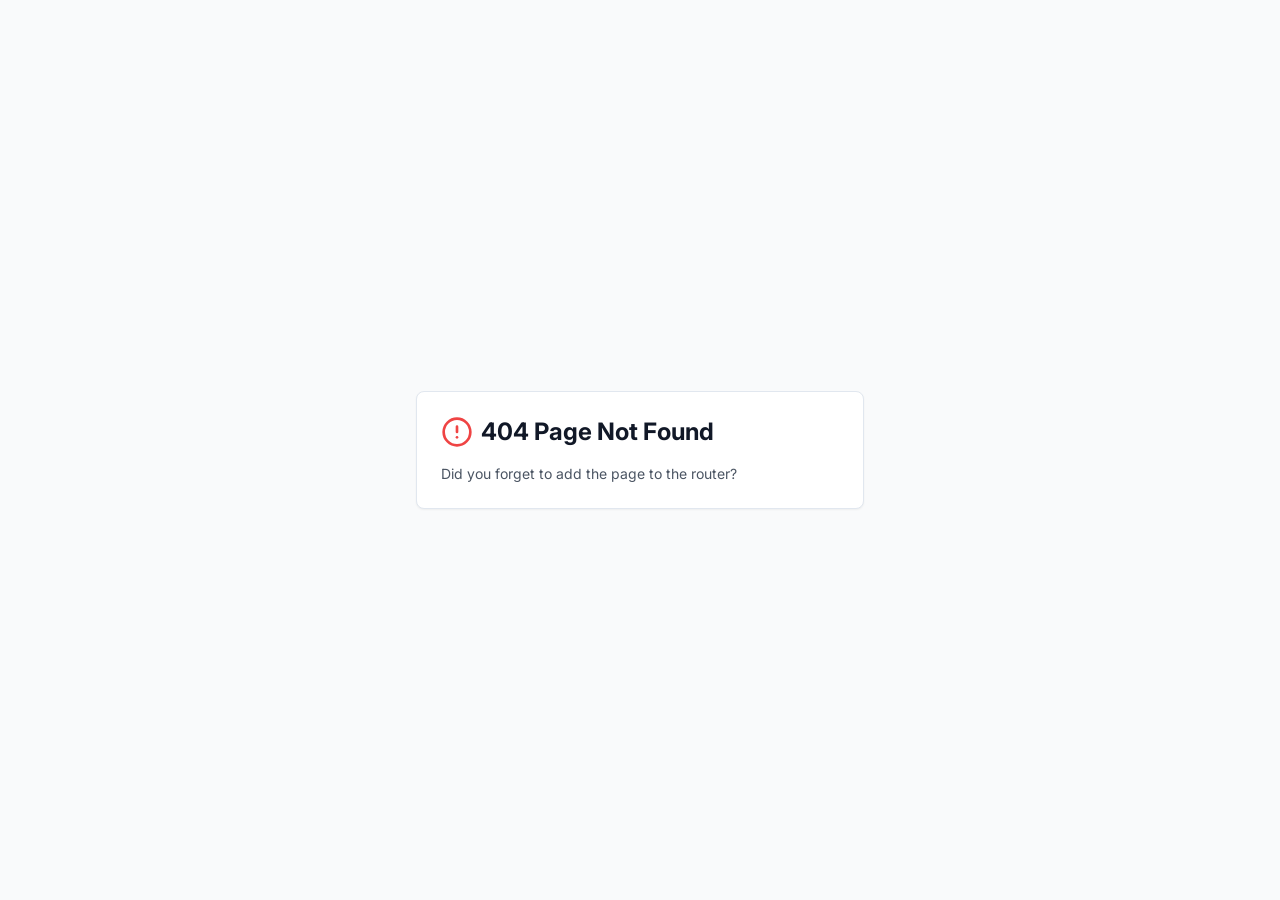
==== index.html @ 53f43d07 "Updates" ====
<!DOCTYPE html>
<html lang="en">
  <head>
    <meta charset="UTF-8" />
    <meta name="viewport" content="width=device-width, initial-scale=1.0, maximum-scale=1" />
    <link rel="preconnect" href="https://fonts.googleapis.com">
    <link rel="preconnect" href="https://fonts.gstatic.com" crossorigin>
    <link href="https://api.fontshare.com/v2/css?f[]=garet@400,500,600,700,800&display=swap" rel="stylesheet">
    <link href="https://fonts.googleapis.com/css2?family=Inter:ital,opsz,wght@0,14..32,100..900;1,14..32,100..900&display=swap" rel="stylesheet">
    <script type="module" crossorigin src="/assets/index-DEhZwMu7.js"></script>
    <link rel="stylesheet" crossorigin href="/assets/index-Xi6X-4Ty.css">
  </head>
  <body>
    <div id="root"></div>
    <!-- This is a replit script which adds a banner on the top of the page when opened in development mode outside the replit environment -->
    <script type="text/javascript" src="https://replit.com/public/js/replit-dev-banner.js"></script>
  </body>
</html>
---- assets/index-Xi6X-4Ty.css ----
@import"https://fonts.googleapis.com/css2?family=Inter:wght@400;500;600;700;800&display=swap";*,:before,:after{--tw-border-spacing-x: 0;--tw-border-spacing-y: 0;--tw-translate-x: 0;--tw-translate-y: 0;--tw-rotate: 0;--tw-skew-x: 0;--tw-skew-y: 0;--tw-scale-x: 1;--tw-scale-y: 1;--tw-pan-x: ;--tw-pan-y: ;--tw-pinch-zoom: ;--tw-scroll-snap-strictness: proximity;--tw-gradient-from-position: ;--tw-gradient-via-position: ;--tw-gradient-to-position: ;--tw-ordinal: ;--tw-slashed-zero: ;--tw-numeric-figure: ;--tw-numeric-spacing: ;--tw-numeric-fraction: ;--tw-ring-inset: ;--tw-ring-offset-width: 0px;--tw-ring-offset-color: #fff;--tw-ring-color: rgb(59 130 246 / .5);--tw-ring-offset-shadow: 0 0 #0000;--tw-ring-shadow: 0 0 #0000;--tw-shadow: 0 0 #0000;--tw-shadow-colored: 0 0 #0000;--tw-blur: ;--tw-brightness: ;--tw-contrast: ;--tw-grayscale: ;--tw-hue-rotate: ;--tw-invert: ;--tw-saturate: ;--tw-sepia: ;--tw-drop-shadow: ;--tw-backdrop-blur: ;--tw-backdrop-brightness: ;--tw-backdrop-contrast: ;--tw-backdrop-grayscale: ;--tw-backdrop-hue-rotate: ;--tw-backdrop-invert: ;--tw-backdrop-opacity: ;--tw-backdrop-saturate: ;--tw-backdrop-sepia: ;--tw-contain-size: ;--tw-contain-layout: ;--tw-contain-paint: ;--tw-contain-style: }::backdrop{--tw-border-spacing-x: 0;--tw-border-spacing-y: 0;--tw-translate-x: 0;--tw-translate-y: 0;--tw-rotate: 0;--tw-skew-x: 0;--tw-skew-y: 0;--tw-scale-x: 1;--tw-scale-y: 1;--tw-pan-x: ;--tw-pan-y: ;--tw-pinch-zoom: ;--tw-scroll-snap-strictness: proximity;--tw-gradient-from-position: ;--tw-gradient-via-position: ;--tw-gradient-to-position: ;--tw-ordinal: ;--tw-slashed-zero: ;--tw-numeric-figure: ;--tw-numeric-spacing: ;--tw-numeric-fraction: ;--tw-ring-inset: ;--tw-ring-offset-width: 0px;--tw-ring-offset-color: #fff;--tw-ring-color: rgb(59 130 246 / .5);--tw-ring-offset-shadow: 0 0 #0000;--tw-ring-shadow: 0 0 #0000;--tw-shadow: 0 0 #0000;--tw-shadow-colored: 0 0 #0000;--tw-blur: ;--tw-brightness: ;--tw-contrast: ;--tw-grayscale: ;--tw-hue-rotate: ;--tw-invert: ;--tw-saturate: ;--tw-sepia: ;--tw-drop-shadow: ;--tw-backdrop-blur: ;--tw-backdrop-brightness: ;--tw-backdrop-contrast: ;--tw-backdrop-grayscale: ;--tw-backdrop-hue-rotate: ;--tw-backdrop-invert: ;--tw-backdrop-opacity: ;--tw-backdrop-saturate: ;--tw-backdrop-sepia: ;--tw-contain-size: ;--tw-contain-layout: ;--tw-contain-paint: ;--tw-contain-style: }*,:before,:after{box-sizing:border-box;border-width:0;border-style:solid;border-color:#e5e7eb}:before,:after{--tw-content: ""}html,:host{line-height:1.5;-webkit-text-size-adjust:100%;-moz-tab-size:4;-o-tab-size:4;tab-size:4;font-family:var(--font-sans);font-feature-settings:normal;font-variation-settings:normal;-webkit-tap-highlight-color:transparent}body{margin:0;line-height:inherit}hr{height:0;color:inherit;border-top-width:1px}abbr:where([title]){-webkit-text-decoration:underline dotted;text-decoration:underline dotted}h1,h2,h3,h4,h5,h6{font-size:inherit;font-weight:inherit}a{color:inherit;text-decoration:inherit}b,strong{font-weight:bolder}code,kbd,samp,pre{font-family:var(--font-mono);font-feature-settings:normal;font-variation-settings:normal;font-size:1em}small{font-size:80%}sub,sup{font-size:75%;line-height:0;position:relative;vertical-align:baseline}sub{bottom:-.25em}sup{top:-.5em}table{text-indent:0;border-color:inherit;border-collapse:collapse}button,input,optgroup,select,textarea{font-family:inherit;font-feature-settings:inherit;font-variation-settings:inherit;font-size:100%;font-weight:inherit;line-height:inherit;letter-spacing:inherit;color:inherit;margin:0;padding:0}button,select{text-transform:none}button,input:where([type=button]),input:where([type=reset]),input:where([type=submit]){-webkit-appearance:button;background-color:transparent;background-image:none}:-moz-focusring{outline:auto}:-moz-ui-invalid{box-shadow:none}progress{vertical-align:baseline}::-webkit-inner-spin-button,::-webkit-outer-spin-button{height:auto}[type=search]{-webkit-appearance:textfield;outline-offset:-2px}::-webkit-search-decoration{-webkit-appearance:none}::-webkit-file-upload-button{-webkit-appearance:button;font:inherit}summary{display:list-item}blockquote,dl,dd,h1,h2,h3,h4,h5,h6,hr,figure,p,pre{margin:0}fieldset{margin:0;padding:0}legend{padding:0}ol,ul,menu{list-style:none;margin:0;padding:0}dialog{padding:0}textarea{resize:vertical}input::-moz-placeholder,textarea::-moz-placeholder{opacity:1;color:#9ca3af}input::placeholder,textarea::placeholder{opacity:1;color:#9ca3af}button,[role=button]{cursor:pointer}:disabled{cursor:default}img,svg,video,canvas,audio,iframe,embed,object{display:block;vertical-align:middle}img,video{max-width:100%;height:auto}[hidden]:where(:not([hidden=until-found])){display:none}*{border-color:var(--border)}body{background-color:var(--background);font-family:var(--font-sans);color:var(--foreground);-webkit-font-smoothing:antialiased;-moz-osx-font-smoothing:grayscale;font-family:Garet,Inter,sans-serif}.sr-only{position:absolute;width:1px;height:1px;padding:0;margin:-1px;overflow:hidden;clip:rect(0,0,0,0);white-space:nowrap;border-width:0}.pointer-events-none{pointer-events:none}.pointer-events-auto{pointer-events:auto}.visible{visibility:visible}.invisible{visibility:hidden}.fixed{position:fixed}.absolute{position:absolute}.relative{position:relative}.inset-0{top:0;right:0;bottom:0;left:0}.inset-x-0{left:0;right:0}.inset-y-0{top:0;bottom:0}.-bottom-12{bottom:-3rem}.-left-12{left:-3rem}.-right-12{right:-3rem}.-top-12{top:-3rem}.bottom-0{bottom:0}.bottom-8{bottom:2rem}.left-0{left:0}.left-1{left:.25rem}.left-1\/2{left:50%}.left-2{left:.5rem}.left-\[50\%\]{left:50%}.right-0{right:0}.right-1{right:.25rem}.right-2{right:.5rem}.right-3{right:.75rem}.right-4{right:1rem}.top-0{top:0}.top-1\.5{top:.375rem}.top-1\/2{top:50%}.top-2{top:.5rem}.top-3\.5{top:.875rem}.top-4{top:1rem}.top-\[1px\]{top:1px}.top-\[50\%\]{top:50%}.top-\[60\%\]{top:60%}.top-full{top:100%}.z-0{z-index:0}.z-10{z-index:10}.z-20{z-index:20}.z-50{z-index:50}.z-\[100\]{z-index:100}.z-\[1\]{z-index:1}.-mx-1{margin-left:-.25rem;margin-right:-.25rem}.mx-2{margin-left:.5rem;margin-right:.5rem}.mx-3\.5{margin-left:.875rem;margin-right:.875rem}.mx-4{margin-left:1rem;margin-right:1rem}.mx-auto{margin-left:auto;margin-right:auto}.my-0\.5{margin-top:.125rem;margin-bottom:.125rem}.my-1{margin-top:.25rem;margin-bottom:.25rem}.-ml-4{margin-left:-1rem}.-mt-4{margin-top:-1rem}.mb-1{margin-bottom:.25rem}.mb-2{margin-bottom:.5rem}.mb-3{margin-bottom:.75rem}.mb-4{margin-bottom:1rem}.mb-6{margin-bottom:1.5rem}.mb-8{margin-bottom:2rem}.ml-1{margin-left:.25rem}.ml-auto{margin-left:auto}.mr-1{margin-right:.25rem}.mr-2{margin-right:.5rem}.mr-4{margin-right:1rem}.mt-1{margin-top:.25rem}.mt-1\.5{margin-top:.375rem}.mt-12{margin-top:3rem}.mt-2{margin-top:.5rem}.mt-24{margin-top:6rem}.mt-4{margin-top:1rem}.mt-auto{margin-top:auto}.block{display:block}.flex{display:flex}.inline-flex{display:inline-flex}.table{display:table}.grid{display:grid}.hidden{display:none}.aspect-square{aspect-ratio:1 / 1}.aspect-video{aspect-ratio:16 / 9}.size-4{width:1rem;height:1rem}.h-1\.5{height:.375rem}.h-10{height:2.5rem}.h-11{height:2.75rem}.h-12{height:3rem}.h-16{height:4rem}.h-2{height:.5rem}.h-2\.5{height:.625rem}.h-3{height:.75rem}.h-3\.5{height:.875rem}.h-4{height:1rem}.h-5{height:1.25rem}.h-6{height:1.5rem}.h-7{height:1.75rem}.h-8{height:2rem}.h-9{height:2.25rem}.h-\[1px\]{height:1px}.h-\[var\(--radix-navigation-menu-viewport-height\)\]{height:var(--radix-navigation-menu-viewport-height)}.h-\[var\(--radix-select-trigger-height\)\]{height:var(--radix-select-trigger-height)}.h-auto{height:auto}.h-full{height:100%}.h-px{height:1px}.h-svh{height:100svh}.max-h-\[--radix-context-menu-content-available-height\]{max-height:var(--radix-context-menu-content-available-height)}.max-h-\[--radix-select-content-available-height\]{max-height:var(--radix-select-content-available-height)}.max-h-\[300px\]{max-height:300px}.max-h-\[var\(--radix-dropdown-menu-content-available-height\)\]{max-height:var(--radix-dropdown-menu-content-available-height)}.max-h-screen{max-height:100vh}.min-h-0{min-height:0px}.min-h-\[80px\]{min-height:80px}.min-h-screen{min-height:100vh}.min-h-svh{min-height:100svh}.w-0{width:0px}.w-1{width:.25rem}.w-10{width:2.5rem}.w-11{width:2.75rem}.w-12{width:3rem}.w-16{width:4rem}.w-2{width:.5rem}.w-2\.5{width:.625rem}.w-3{width:.75rem}.w-3\.5{width:.875rem}.w-3\/4{width:75%}.w-4{width:1rem}.w-5{width:1.25rem}.w-64{width:16rem}.w-7{width:1.75rem}.w-72{width:18rem}.w-8{width:2rem}.w-9{width:2.25rem}.w-\[--sidebar-width\]{width:var(--sidebar-width)}.w-\[100px\]{width:100px}.w-\[1px\]{width:1px}.w-auto{width:auto}.w-full{width:100%}.w-max{width:-moz-max-content;width:max-content}.w-px{width:1px}.min-w-0{min-width:0px}.min-w-10{min-width:2.5rem}.min-w-11{min-width:2.75rem}.min-w-5{min-width:1.25rem}.min-w-9{min-width:2.25rem}.min-w-\[12rem\]{min-width:12rem}.min-w-\[8rem\]{min-width:8rem}.min-w-\[var\(--radix-select-trigger-width\)\]{min-width:var(--radix-select-trigger-width)}.max-w-2xl{max-width:42rem}.max-w-4xl{max-width:56rem}.max-w-7xl{max-width:80rem}.max-w-\[--skeleton-width\]{max-width:var(--skeleton-width)}.max-w-lg{max-width:32rem}.max-w-max{max-width:-moz-max-content;max-width:max-content}.max-w-md{max-width:28rem}.flex-1{flex:1 1 0%}.shrink-0{flex-shrink:0}.grow{flex-grow:1}.grow-0{flex-grow:0}.basis-full{flex-basis:100%}.caption-bottom{caption-side:bottom}.border-collapse{border-collapse:collapse}.origin-\[--radix-context-menu-content-transform-origin\]{transform-origin:var(--radix-context-menu-content-transform-origin)}.origin-\[--radix-dropdown-menu-content-transform-origin\]{transform-origin:var(--radix-dropdown-menu-content-transform-origin)}.origin-\[--radix-hover-card-content-transform-origin\]{transform-origin:var(--radix-hover-card-content-transform-origin)}.origin-\[--radix-menubar-content-transform-origin\]{transform-origin:var(--radix-menubar-content-transform-origin)}.origin-\[--radix-popover-content-transform-origin\]{transform-origin:var(--radix-popover-content-transform-origin)}.origin-\[--radix-select-content-transform-origin\]{transform-origin:var(--radix-select-content-transform-origin)}.origin-\[--radix-tooltip-content-transform-origin\]{transform-origin:var(--radix-tooltip-content-transform-origin)}.-translate-x-1\/2{--tw-translate-x: -50%;transform:translate(var(--tw-translate-x),var(--tw-translate-y)) rotate(var(--tw-rotate)) skew(var(--tw-skew-x)) skewY(var(--tw-skew-y)) scaleX(var(--tw-scale-x)) scaleY(var(--tw-scale-y))}.-translate-x-px{--tw-translate-x: -1px;transform:translate(var(--tw-translate-x),var(--tw-translate-y)) rotate(var(--tw-rotate)) skew(var(--tw-skew-x)) skewY(var(--tw-skew-y)) scaleX(var(--tw-scale-x)) scaleY(var(--tw-scale-y))}.-translate-y-1\/2{--tw-translate-y: -50%;transform:translate(var(--tw-translate-x),var(--tw-translate-y)) rotate(var(--tw-rotate)) skew(var(--tw-skew-x)) skewY(var(--tw-skew-y)) scaleX(var(--tw-scale-x)) scaleY(var(--tw-scale-y))}.translate-x-\[-50\%\]{--tw-translate-x: -50%;transform:translate(var(--tw-translate-x),var(--tw-translate-y)) rotate(var(--tw-rotate)) skew(var(--tw-skew-x)) skewY(var(--tw-skew-y)) scaleX(var(--tw-scale-x)) scaleY(var(--tw-scale-y))}.translate-x-px{--tw-translate-x: 1px;transform:translate(var(--tw-translate-x),var(--tw-translate-y)) rotate(var(--tw-rotate)) skew(var(--tw-skew-x)) skewY(var(--tw-skew-y)) scaleX(var(--tw-scale-x)) scaleY(var(--tw-scale-y))}.translate-y-\[-50\%\]{--tw-translate-y: -50%;transform:translate(var(--tw-translate-x),var(--tw-translate-y)) rotate(var(--tw-rotate)) skew(var(--tw-skew-x)) skewY(var(--tw-skew-y)) scaleX(var(--tw-scale-x)) scaleY(var(--tw-scale-y))}.rotate-45{--tw-rotate: 45deg;transform:translate(var(--tw-translate-x),var(--tw-translate-y)) rotate(var(--tw-rotate)) skew(var(--tw-skew-x)) skewY(var(--tw-skew-y)) scaleX(var(--tw-scale-x)) scaleY(var(--tw-scale-y))}.rotate-90{--tw-rotate: 90deg;transform:translate(var(--tw-translate-x),var(--tw-translate-y)) rotate(var(--tw-rotate)) skew(var(--tw-skew-x)) skewY(var(--tw-skew-y)) scaleX(var(--tw-scale-x)) scaleY(var(--tw-scale-y))}.transform{transform:translate(var(--tw-translate-x),var(--tw-translate-y)) rotate(var(--tw-rotate)) skew(var(--tw-skew-x)) skewY(var(--tw-skew-y)) scaleX(var(--tw-scale-x)) scaleY(var(--tw-scale-y))}@keyframes bounce{0%,to{transform:translateY(-25%);animation-timing-function:cubic-bezier(.8,0,1,1)}50%{transform:none;animation-timing-function:cubic-bezier(0,0,.2,1)}}.animate-bounce{animation:bounce 1s infinite}@keyframes pulse{50%{opacity:.5}}.animate-pulse{animation:pulse 2s cubic-bezier(.4,0,.6,1) infinite}.cursor-default{cursor:default}.cursor-pointer{cursor:pointer}.touch-none{touch-action:none}.select-none{-webkit-user-select:none;-moz-user-select:none;user-select:none}.list-none{list-style-type:none}.grid-cols-1{grid-template-columns:repeat(1,minmax(0,1fr))}.grid-cols-3{grid-template-columns:repeat(3,minmax(0,1fr))}.flex-row{flex-direction:row}.flex-col{flex-direction:column}.flex-col-reverse{flex-direction:column-reverse}.flex-wrap{flex-wrap:wrap}.items-start{align-items:flex-start}.items-end{align-items:flex-end}.items-center{align-items:center}.items-stretch{align-items:stretch}.justify-center{justify-content:center}.justify-between{justify-content:space-between}.gap-1{gap:.25rem}.gap-1\.5{gap:.375rem}.gap-2{gap:.5rem}.gap-4{gap:1rem}.gap-8{gap:2rem}.space-x-1>:not([hidden])~:not([hidden]){--tw-space-x-reverse: 0;margin-right:calc(.25rem * var(--tw-space-x-reverse));margin-left:calc(.25rem * calc(1 - var(--tw-space-x-reverse)))}.space-x-2>:not([hidden])~:not([hidden]){--tw-space-x-reverse: 0;margin-right:calc(.5rem * var(--tw-space-x-reverse));margin-left:calc(.5rem * calc(1 - var(--tw-space-x-reverse)))}.space-x-3>:not([hidden])~:not([hidden]){--tw-space-x-reverse: 0;margin-right:calc(.75rem * var(--tw-space-x-reverse));margin-left:calc(.75rem * calc(1 - var(--tw-space-x-reverse)))}.space-x-4>:not([hidden])~:not([hidden]){--tw-space-x-reverse: 0;margin-right:calc(1rem * var(--tw-space-x-reverse));margin-left:calc(1rem * calc(1 - var(--tw-space-x-reverse)))}.space-x-8>:not([hidden])~:not([hidden]){--tw-space-x-reverse: 0;margin-right:calc(2rem * var(--tw-space-x-reverse));margin-left:calc(2rem * calc(1 - var(--tw-space-x-reverse)))}.space-y-1>:not([hidden])~:not([hidden]){--tw-space-y-reverse: 0;margin-top:calc(.25rem * calc(1 - var(--tw-space-y-reverse)));margin-bottom:calc(.25rem * var(--tw-space-y-reverse))}.space-y-1\.5>:not([hidden])~:not([hidden]){--tw-space-y-reverse: 0;margin-top:calc(.375rem * calc(1 - var(--tw-space-y-reverse)));margin-bottom:calc(.375rem * var(--tw-space-y-reverse))}.space-y-2>:not([hidden])~:not([hidden]){--tw-space-y-reverse: 0;margin-top:calc(.5rem * calc(1 - var(--tw-space-y-reverse)));margin-bottom:calc(.5rem * var(--tw-space-y-reverse))}.space-y-4>:not([hidden])~:not([hidden]){--tw-space-y-reverse: 0;margin-top:calc(1rem * calc(1 - var(--tw-space-y-reverse)));margin-bottom:calc(1rem * var(--tw-space-y-reverse))}.overflow-auto{overflow:auto}.overflow-hidden{overflow:hidden}.overflow-y-auto{overflow-y:auto}.overflow-x-hidden{overflow-x:hidden}.whitespace-nowrap{white-space:nowrap}.break-words{overflow-wrap:break-word}.rounded-\[2px\]{border-radius:2px}.rounded-\[inherit\]{border-radius:inherit}.rounded-full{border-radius:9999px}.rounded-lg{border-radius:var(--radius)}.rounded-md{border-radius:calc(var(--radius) - 2px)}.rounded-sm{border-radius:calc(var(--radius) - 4px)}.rounded-t-\[10px\]{border-top-left-radius:10px;border-top-right-radius:10px}.rounded-tl-sm{border-top-left-radius:calc(var(--radius) - 4px)}.border{border-width:1px}.border-2{border-width:2px}.border-\[1\.5px\]{border-width:1.5px}.border-y{border-top-width:1px;border-bottom-width:1px}.border-b{border-bottom-width:1px}.border-l{border-left-width:1px}.border-r{border-right-width:1px}.border-t{border-top-width:1px}.border-dashed{border-style:dashed}.border-\[--color-border\]{border-color:var(--color-border)}.border-border{border-color:var(--border)}.border-destructive{border-color:var(--destructive)}.border-gray-800{--tw-border-opacity: 1;border-color:rgb(31 41 55 / var(--tw-border-opacity, 1))}.border-input{border-color:var(--input)}.border-primary{border-color:var(--primary)}.border-sidebar-border{border-color:var(--sidebar-border)}.border-transparent{border-color:transparent}.border-l-transparent{border-left-color:transparent}.border-t-transparent{border-top-color:transparent}.bg-\[--color-bg\]{background-color:var(--color-bg)}.bg-accent{background-color:var(--accent)}.bg-background{background-color:var(--background)}.bg-black\/40{background-color:#0006}.bg-black\/80{background-color:#000c}.bg-blue-500{--tw-bg-opacity: 1;background-color:rgb(59 130 246 / var(--tw-bg-opacity, 1))}.bg-border{background-color:var(--border)}.bg-card{background-color:var(--card)}.bg-destructive{background-color:var(--destructive)}.bg-foreground{background-color:var(--foreground)}.bg-gray-50{--tw-bg-opacity: 1;background-color:rgb(249 250 251 / var(--tw-bg-opacity, 1))}.bg-gray-900{--tw-bg-opacity: 1;background-color:rgb(17 24 39 / var(--tw-bg-opacity, 1))}.bg-green-500{--tw-bg-opacity: 1;background-color:rgb(34 197 94 / var(--tw-bg-opacity, 1))}.bg-muted{background-color:var(--muted)}.bg-popover{background-color:var(--popover)}.bg-primary{background-color:var(--primary)}.bg-secondary{background-color:var(--secondary)}.bg-sidebar{background-color:var(--sidebar-background)}.bg-sidebar-border{background-color:var(--sidebar-border)}.bg-transparent{background-color:transparent}.bg-gradient-to-br{background-image:linear-gradient(to bottom right,var(--tw-gradient-stops))}.bg-gradient-to-r{background-image:linear-gradient(to right,var(--tw-gradient-stops))}.from-gray-50{--tw-gradient-from: #f9fafb var(--tw-gradient-from-position);--tw-gradient-to: rgb(249 250 251 / 0) var(--tw-gradient-to-position);--tw-gradient-stops: var(--tw-gradient-from), var(--tw-gradient-to)}.from-pink-500{--tw-gradient-from: #ec4899 var(--tw-gradient-from-position);--tw-gradient-to: rgb(236 72 153 / 0) var(--tw-gradient-to-position);--tw-gradient-stops: var(--tw-gradient-from), var(--tw-gradient-to)}.from-primary{--tw-gradient-from: var(--primary) var(--tw-gradient-from-position);--tw-gradient-to: rgb(255 255 255 / 0) var(--tw-gradient-to-position);--tw-gradient-stops: var(--tw-gradient-from), var(--tw-gradient-to)}.to-gray-100{--tw-gradient-to: #f3f4f6 var(--tw-gradient-to-position)}.to-orange-500{--tw-gradient-to: #f97316 var(--tw-gradient-to-position)}.fill-current{fill:currentColor}.object-contain{-o-object-fit:contain;object-fit:contain}.object-cover{-o-object-fit:cover;object-fit:cover}.p-0{padding:0}.p-1{padding:.25rem}.p-2{padding:.5rem}.p-3{padding:.75rem}.p-4{padding:1rem}.p-6{padding:1.5rem}.p-\[1px\]{padding:1px}.px-1{padding-left:.25rem;padding-right:.25rem}.px-2{padding-left:.5rem;padding-right:.5rem}.px-2\.5{padding-left:.625rem;padding-right:.625rem}.px-3{padding-left:.75rem;padding-right:.75rem}.px-4{padding-left:1rem;padding-right:1rem}.px-5{padding-left:1.25rem;padding-right:1.25rem}.px-6{padding-left:1.5rem;padding-right:1.5rem}.px-8{padding-left:2rem;padding-right:2rem}.py-0\.5{padding-top:.125rem;padding-bottom:.125rem}.py-1{padding-top:.25rem;padding-bottom:.25rem}.py-1\.5{padding-top:.375rem;padding-bottom:.375rem}.py-12{padding-top:3rem;padding-bottom:3rem}.py-2{padding-top:.5rem;padding-bottom:.5rem}.py-3{padding-top:.75rem;padding-bottom:.75rem}.py-4{padding-top:1rem;padding-bottom:1rem}.py-6{padding-top:1.5rem;padding-bottom:1.5rem}.py-8{padding-top:2rem;padding-bottom:2rem}.pb-3{padding-bottom:.75rem}.pb-4{padding-bottom:1rem}.pl-2\.5{padding-left:.625rem}.pl-4{padding-left:1rem}.pl-8{padding-left:2rem}.pr-2{padding-right:.5rem}.pr-2\.5{padding-right:.625rem}.pr-8{padding-right:2rem}.pt-0{padding-top:0}.pt-1{padding-top:.25rem}.pt-20{padding-top:5rem}.pt-3{padding-top:.75rem}.pt-4{padding-top:1rem}.pt-6{padding-top:1.5rem}.pt-8{padding-top:2rem}.text-left{text-align:left}.text-center{text-align:center}.align-middle{vertical-align:middle}.font-inter{font-family:Inter,sans-serif}.font-mono{font-family:var(--font-mono)}.text-2xl{font-size:1.5rem;line-height:2rem}.text-3xl{font-size:1.875rem;line-height:2.25rem}.text-\[0\.8rem\]{font-size:.8rem}.text-base{font-size:1rem;line-height:1.5rem}.text-lg{font-size:1.125rem;line-height:1.75rem}.text-sm{font-size:.875rem;line-height:1.25rem}.text-xl{font-size:1.25rem;line-height:1.75rem}.text-xs{font-size:.75rem;line-height:1rem}.font-bold{font-weight:700}.font-medium{font-weight:500}.font-normal{font-weight:400}.font-semibold{font-weight:600}.italic{font-style:italic}.tabular-nums{--tw-numeric-spacing: tabular-nums;font-variant-numeric:var(--tw-ordinal) var(--tw-slashed-zero) var(--tw-numeric-figure) var(--tw-numeric-spacing) var(--tw-numeric-fraction)}.leading-none{line-height:1}.leading-tight{line-height:1.25}.tracking-tight{letter-spacing:-.025em}.tracking-widest{letter-spacing:.1em}.text-accent-foreground{color:var(--accent-foreground)}.text-card-foreground{color:var(--card-foreground)}.text-current{color:currentColor}.text-destructive{color:var(--destructive)}.text-destructive-foreground{color:var(--destructive-foreground)}.text-foreground{color:var(--foreground)}.text-gray-200{--tw-text-opacity: 1;color:rgb(229 231 235 / var(--tw-text-opacity, 1))}.text-gray-300{--tw-text-opacity: 1;color:rgb(209 213 219 / var(--tw-text-opacity, 1))}.text-gray-400{--tw-text-opacity: 1;color:rgb(156 163 175 / var(--tw-text-opacity, 1))}.text-gray-600{--tw-text-opacity: 1;color:rgb(75 85 99 / var(--tw-text-opacity, 1))}.text-gray-900{--tw-text-opacity: 1;color:rgb(17 24 39 / var(--tw-text-opacity, 1))}.text-green-500{--tw-text-opacity: 1;color:rgb(34 197 94 / var(--tw-text-opacity, 1))}.text-muted-foreground{color:var(--muted-foreground)}.text-popover-foreground{color:var(--popover-foreground)}.text-primary{color:var(--primary)}.text-primary-foreground{color:var(--primary-foreground)}.text-red-500{--tw-text-opacity: 1;color:rgb(239 68 68 / var(--tw-text-opacity, 1))}.text-secondary-foreground{color:var(--secondary-foreground)}.text-sidebar-foreground{color:var(--sidebar-foreground)}.text-white{--tw-text-opacity: 1;color:rgb(255 255 255 / var(--tw-text-opacity, 1))}.text-yellow-400{--tw-text-opacity: 1;color:rgb(250 204 21 / var(--tw-text-opacity, 1))}.underline-offset-4{text-underline-offset:4px}.opacity-0{opacity:0}.opacity-10{opacity:.1}.opacity-50{opacity:.5}.opacity-60{opacity:.6}.opacity-70{opacity:.7}.opacity-90{opacity:.9}.shadow-\[0_0_0_1px_hsl\(var\(--sidebar-border\)\)\]{--tw-shadow: 0 0 0 1px hsl(var(--sidebar-border));--tw-shadow-colored: 0 0 0 1px var(--tw-shadow-color);box-shadow:var(--tw-ring-offset-shadow, 0 0 #0000),var(--tw-ring-shadow, 0 0 #0000),var(--tw-shadow)}.shadow-lg{--tw-shadow: 0 10px 15px -3px rgb(0 0 0 / .1), 0 4px 6px -4px rgb(0 0 0 / .1);--tw-shadow-colored: 0 10px 15px -3px var(--tw-shadow-color), 0 4px 6px -4px var(--tw-shadow-color);box-shadow:var(--tw-ring-offset-shadow, 0 0 #0000),var(--tw-ring-shadow, 0 0 #0000),var(--tw-shadow)}.shadow-md{--tw-shadow: 0 4px 6px -1px rgb(0 0 0 / .1), 0 2px 4px -2px rgb(0 0 0 / .1);--tw-shadow-colored: 0 4px 6px -1px var(--tw-shadow-color), 0 2px 4px -2px var(--tw-shadow-color);box-shadow:var(--tw-ring-offset-shadow, 0 0 #0000),var(--tw-ring-shadow, 0 0 #0000),var(--tw-shadow)}.shadow-none{--tw-shadow: 0 0 #0000;--tw-shadow-colored: 0 0 #0000;box-shadow:var(--tw-ring-offset-shadow, 0 0 #0000),var(--tw-ring-shadow, 0 0 #0000),var(--tw-shadow)}.shadow-sm{--tw-shadow: 0 1px 2px 0 rgb(0 0 0 / .05);--tw-shadow-colored: 0 1px 2px 0 var(--tw-shadow-color);box-shadow:var(--tw-ring-offset-shadow, 0 0 #0000),var(--tw-ring-shadow, 0 0 #0000),var(--tw-shadow)}.shadow-xl{--tw-shadow: 0 20px 25px -5px rgb(0 0 0 / .1), 0 8px 10px -6px rgb(0 0 0 / .1);--tw-shadow-colored: 0 20px 25px -5px var(--tw-shadow-color), 0 8px 10px -6px var(--tw-shadow-color);box-shadow:var(--tw-ring-offset-shadow, 0 0 #0000),var(--tw-ring-shadow, 0 0 #0000),var(--tw-shadow)}.outline-none{outline:2px solid transparent;outline-offset:2px}.outline{outline-style:solid}.ring-0{--tw-ring-offset-shadow: var(--tw-ring-inset) 0 0 0 var(--tw-ring-offset-width) var(--tw-ring-offset-color);--tw-ring-shadow: var(--tw-ring-inset) 0 0 0 calc(0px + var(--tw-ring-offset-width)) var(--tw-ring-color);box-shadow:var(--tw-ring-offset-shadow),var(--tw-ring-shadow),var(--tw-shadow, 0 0 #0000)}.ring-2{--tw-ring-offset-shadow: var(--tw-ring-inset) 0 0 0 var(--tw-ring-offset-width) var(--tw-ring-offset-color);--tw-ring-shadow: var(--tw-ring-inset) 0 0 0 calc(2px + var(--tw-ring-offset-width)) var(--tw-ring-color);box-shadow:var(--tw-ring-offset-shadow),var(--tw-ring-shadow),var(--tw-shadow, 0 0 #0000)}.ring-ring{--tw-ring-color: var(--ring)}.ring-sidebar-ring{--tw-ring-color: var(--sidebar-ring)}.ring-offset-background{--tw-ring-offset-color: var(--background)}.filter{filter:var(--tw-blur) var(--tw-brightness) var(--tw-contrast) var(--tw-grayscale) var(--tw-hue-rotate) var(--tw-invert) var(--tw-saturate) var(--tw-sepia) var(--tw-drop-shadow)}.transition{transition-property:color,background-color,border-color,text-decoration-color,fill,stroke,opacity,box-shadow,transform,filter,-webkit-backdrop-filter;transition-property:color,background-color,border-color,text-decoration-color,fill,stroke,opacity,box-shadow,transform,filter,backdrop-filter;transition-property:color,background-color,border-color,text-decoration-color,fill,stroke,opacity,box-shadow,transform,filter,backdrop-filter,-webkit-backdrop-filter;transition-timing-function:cubic-bezier(.4,0,.2,1);transition-duration:.15s}.transition-\[left\,right\,width\]{transition-property:left,right,width;transition-timing-function:cubic-bezier(.4,0,.2,1);transition-duration:.15s}.transition-\[margin\,opacity\]{transition-property:margin,opacity;transition-timing-function:cubic-bezier(.4,0,.2,1);transition-duration:.15s}.transition-\[width\,height\,padding\]{transition-property:width,height,padding;transition-timing-function:cubic-bezier(.4,0,.2,1);transition-duration:.15s}.transition-\[width\]{transition-property:width;transition-timing-function:cubic-bezier(.4,0,.2,1);transition-duration:.15s}.transition-all{transition-property:all;transition-timing-function:cubic-bezier(.4,0,.2,1);transition-duration:.15s}.transition-colors{transition-property:color,background-color,border-color,text-decoration-color,fill,stroke;transition-timing-function:cubic-bezier(.4,0,.2,1);transition-duration:.15s}.transition-opacity{transition-property:opacity;transition-timing-function:cubic-bezier(.4,0,.2,1);transition-duration:.15s}.transition-transform{transition-property:transform;transition-timing-function:cubic-bezier(.4,0,.2,1);transition-duration:.15s}.duration-1000{transition-duration:1s}.duration-200{transition-duration:.2s}.duration-300{transition-duration:.3s}.ease-in-out{transition-timing-function:cubic-bezier(.4,0,.2,1)}.ease-linear{transition-timing-function:linear}@keyframes enter{0%{opacity:var(--tw-enter-opacity, 1);transform:translate3d(var(--tw-enter-translate-x, 0),var(--tw-enter-translate-y, 0),0) scale3d(var(--tw-enter-scale, 1),var(--tw-enter-scale, 1),var(--tw-enter-scale, 1)) rotate(var(--tw-enter-rotate, 0))}}@keyframes exit{to{opacity:var(--tw-exit-opacity, 1);transform:translate3d(var(--tw-exit-translate-x, 0),var(--tw-exit-translate-y, 0),0) scale3d(var(--tw-exit-scale, 1),var(--tw-exit-scale, 1),var(--tw-exit-scale, 1)) rotate(var(--tw-exit-rotate, 0))}}.animate-in{animation-name:enter;animation-duration:.15s;--tw-enter-opacity: initial;--tw-enter-scale: initial;--tw-enter-rotate: initial;--tw-enter-translate-x: initial;--tw-enter-translate-y: initial}.fade-in-0{--tw-enter-opacity: 0}.fade-in-80{--tw-enter-opacity: .8}.zoom-in-95{--tw-enter-scale: .95}.duration-1000{animation-duration:1s}.duration-200{animation-duration:.2s}.duration-300{animation-duration:.3s}.ease-in-out{animation-timing-function:cubic-bezier(.4,0,.2,1)}.ease-linear{animation-timing-function:linear}.glass-effect{-webkit-backdrop-filter:blur(10px);backdrop-filter:blur(10px);background:#fffffff2}.dark .glass-effect{background:#121212f2}.animate-fade-in{animation:fadeIn .8s ease-in-out}.animate-slide-up{animation:slideUp .6s ease-out}.animate-bounce-gentle{animation:bounceGentle 2s ease-in-out infinite}:root{--background: hsl(0, 0%, 100%);--foreground: hsl(222, 84%, 4.9%);--card: hsl(0, 0%, 100%);--card-foreground: hsl(222, 84%, 4.9%);--popover: hsl(0, 0%, 100%);--popover-foreground: hsl(222, 84%, 4.9%);--primary: hsl(0, 83%, 52%);--primary-foreground: hsl(0, 0%, 100%);--secondary: hsl(210, 40%, 96%);--secondary-foreground: hsl(222, 84%, 4.9%);--muted: hsl(210, 40%, 96%);--muted-foreground: hsl(215, 25%, 46%);--accent: hsl(210, 40%, 96%);--accent-foreground: hsl(222, 84%, 4.9%);--destructive: hsl(0, 84%, 60%);--destructive-foreground: hsl(0, 0%, 100%);--border: hsl(214, 32%, 91%);--input: hsl(214, 32%, 91%);--ring: hsl(222, 84%, 4.9%);--radius: .5rem;--primary-red: hsl(0, 83%, 52%);--primary-red-dark: hsl(0, 73%, 45%);--dark-bg: hsl(0, 0%, 7%);--dark-surface: hsl(0, 0%, 12%);--dark-text: hsl(0, 0%, 88%)}.dark{--background: hsl(0, 0%, 7%);--foreground: hsl(0, 0%, 88%);--card: hsl(0, 0%, 12%);--card-foreground: hsl(0, 0%, 88%);--popover: hsl(0, 0%, 7%);--popover-foreground: hsl(0, 0%, 88%);--primary: hsl(0, 83%, 52%);--primary-foreground: hsl(0, 0%, 100%);--secondary: hsl(0, 0%, 15%);--secondary-foreground: hsl(0, 0%, 88%);--muted: hsl(0, 0%, 15%);--muted-foreground: hsl(240, 5%, 64%);--accent: hsl(0, 0%, 15%);--accent-foreground: hsl(0, 0%, 88%);--destructive: hsl(0, 62%, 52%);--destructive-foreground: hsl(0, 0%, 88%);--border: hsl(0, 0%, 15%);--input: hsl(0, 0%, 15%);--ring: hsl(212, 72%, 59%)}@keyframes fadeIn{0%{opacity:0}to{opacity:1}}@keyframes slideUp{0%{transform:translateY(30px);opacity:0}to{transform:translateY(0);opacity:1}}@keyframes bounceGentle{0%,20%,50%,80%,to{transform:translateY(0)}40%{transform:translateY(-10px)}60%{transform:translateY(-5px)}}.file\:border-0::file-selector-button{border-width:0px}.file\:bg-transparent::file-selector-button{background-color:transparent}.file\:text-sm::file-selector-button{font-size:.875rem;line-height:1.25rem}.file\:font-medium::file-selector-button{font-weight:500}.file\:text-foreground::file-selector-button{color:var(--foreground)}.placeholder\:text-muted-foreground::-moz-placeholder{color:var(--muted-foreground)}.placeholder\:text-muted-foreground::placeholder{color:var(--muted-foreground)}.after\:absolute:after{content:var(--tw-content);position:absolute}.after\:-inset-2:after{content:var(--tw-content);top:-.5rem;right:-.5rem;bottom:-.5rem;left:-.5rem}.after\:inset-y-0:after{content:var(--tw-content);top:0;bottom:0}.after\:left-1\/2:after{content:var(--tw-content);left:50%}.after\:w-1:after{content:var(--tw-content);width:.25rem}.after\:w-\[2px\]:after{content:var(--tw-content);width:2px}.after\:-translate-x-1\/2:after{content:var(--tw-content);--tw-translate-x: -50%;transform:translate(var(--tw-translate-x),var(--tw-translate-y)) rotate(var(--tw-rotate)) skew(var(--tw-skew-x)) skewY(var(--tw-skew-y)) scaleX(var(--tw-scale-x)) scaleY(var(--tw-scale-y))}.first\:rounded-l-md:first-child{border-top-left-radius:calc(var(--radius) - 2px);border-bottom-left-radius:calc(var(--radius) - 2px)}.first\:border-l:first-child{border-left-width:1px}.last\:rounded-r-md:last-child{border-top-right-radius:calc(var(--radius) - 2px);border-bottom-right-radius:calc(var(--radius) - 2px)}.focus-within\:relative:focus-within{position:relative}.focus-within\:z-20:focus-within{z-index:20}.hover\:-translate-y-2:hover{--tw-translate-y: -.5rem;transform:translate(var(--tw-translate-x),var(--tw-translate-y)) rotate(var(--tw-rotate)) skew(var(--tw-skew-x)) skewY(var(--tw-skew-y)) scaleX(var(--tw-scale-x)) scaleY(var(--tw-scale-y))}.hover\:scale-110:hover{--tw-scale-x: 1.1;--tw-scale-y: 1.1;transform:translate(var(--tw-translate-x),var(--tw-translate-y)) rotate(var(--tw-rotate)) skew(var(--tw-skew-x)) skewY(var(--tw-skew-y)) scaleX(var(--tw-scale-x)) scaleY(var(--tw-scale-y))}.hover\:bg-accent:hover{background-color:var(--accent)}.hover\:bg-muted:hover{background-color:var(--muted)}.hover\:bg-primary:hover{background-color:var(--primary)}.hover\:bg-secondary:hover{background-color:var(--secondary)}.hover\:bg-sidebar-accent:hover{background-color:var(--sidebar-accent)}.hover\:text-accent-foreground:hover{color:var(--accent-foreground)}.hover\:text-foreground:hover{color:var(--foreground)}.hover\:text-muted-foreground:hover{color:var(--muted-foreground)}.hover\:text-primary:hover{color:var(--primary)}.hover\:text-primary-foreground:hover{color:var(--primary-foreground)}.hover\:text-sidebar-accent-foreground:hover{color:var(--sidebar-accent-foreground)}.hover\:underline:hover{text-decoration-line:underline}.hover\:no-underline:hover{text-decoration-line:none}.hover\:opacity-100:hover{opacity:1}.hover\:shadow-2xl:hover{--tw-shadow: 0 25px 50px -12px rgb(0 0 0 / .25);--tw-shadow-colored: 0 25px 50px -12px var(--tw-shadow-color);box-shadow:var(--tw-ring-offset-shadow, 0 0 #0000),var(--tw-ring-shadow, 0 0 #0000),var(--tw-shadow)}.hover\:shadow-\[0_0_0_1px_hsl\(var\(--sidebar-accent\)\)\]:hover{--tw-shadow: 0 0 0 1px hsl(var(--sidebar-accent));--tw-shadow-colored: 0 0 0 1px var(--tw-shadow-color);box-shadow:var(--tw-ring-offset-shadow, 0 0 #0000),var(--tw-ring-shadow, 0 0 #0000),var(--tw-shadow)}.hover\:shadow-lg:hover{--tw-shadow: 0 10px 15px -3px rgb(0 0 0 / .1), 0 4px 6px -4px rgb(0 0 0 / .1);--tw-shadow-colored: 0 10px 15px -3px var(--tw-shadow-color), 0 4px 6px -4px var(--tw-shadow-color);box-shadow:var(--tw-ring-offset-shadow, 0 0 #0000),var(--tw-ring-shadow, 0 0 #0000),var(--tw-shadow)}.hover\:after\:bg-sidebar-border:hover:after{content:var(--tw-content);background-color:var(--sidebar-border)}.focus\:bg-accent:focus{background-color:var(--accent)}.focus\:bg-primary:focus{background-color:var(--primary)}.focus\:text-accent-foreground:focus{color:var(--accent-foreground)}.focus\:text-primary-foreground:focus{color:var(--primary-foreground)}.focus\:opacity-100:focus{opacity:1}.focus\:outline-none:focus{outline:2px solid transparent;outline-offset:2px}.focus\:ring-2:focus{--tw-ring-offset-shadow: var(--tw-ring-inset) 0 0 0 var(--tw-ring-offset-width) var(--tw-ring-offset-color);--tw-ring-shadow: var(--tw-ring-inset) 0 0 0 calc(2px + var(--tw-ring-offset-width)) var(--tw-ring-color);box-shadow:var(--tw-ring-offset-shadow),var(--tw-ring-shadow),var(--tw-shadow, 0 0 #0000)}.focus\:ring-ring:focus{--tw-ring-color: var(--ring)}.focus\:ring-offset-2:focus{--tw-ring-offset-width: 2px}.focus-visible\:outline-none:focus-visible{outline:2px solid transparent;outline-offset:2px}.focus-visible\:ring-1:focus-visible{--tw-ring-offset-shadow: var(--tw-ring-inset) 0 0 0 var(--tw-ring-offset-width) var(--tw-ring-offset-color);--tw-ring-shadow: var(--tw-ring-inset) 0 0 0 calc(1px + var(--tw-ring-offset-width)) var(--tw-ring-color);box-shadow:var(--tw-ring-offset-shadow),var(--tw-ring-shadow),var(--tw-shadow, 0 0 #0000)}.focus-visible\:ring-2:focus-visible{--tw-ring-offset-shadow: var(--tw-ring-inset) 0 0 0 var(--tw-ring-offset-width) var(--tw-ring-offset-color);--tw-ring-shadow: var(--tw-ring-inset) 0 0 0 calc(2px + var(--tw-ring-offset-width)) var(--tw-ring-color);box-shadow:var(--tw-ring-offset-shadow),var(--tw-ring-shadow),var(--tw-shadow, 0 0 #0000)}.focus-visible\:ring-ring:focus-visible{--tw-ring-color: var(--ring)}.focus-visible\:ring-sidebar-ring:focus-visible{--tw-ring-color: var(--sidebar-ring)}.focus-visible\:ring-offset-1:focus-visible{--tw-ring-offset-width: 1px}.focus-visible\:ring-offset-2:focus-visible{--tw-ring-offset-width: 2px}.focus-visible\:ring-offset-background:focus-visible{--tw-ring-offset-color: var(--background)}.active\:bg-sidebar-accent:active{background-color:var(--sidebar-accent)}.active\:text-sidebar-accent-foreground:active{color:var(--sidebar-accent-foreground)}.disabled\:pointer-events-none:disabled{pointer-events:none}.disabled\:cursor-not-allowed:disabled{cursor:not-allowed}.disabled\:opacity-50:disabled{opacity:.5}.group\/menu-item:focus-within .group-focus-within\/menu-item\:opacity-100{opacity:1}.group\/menu-item:hover .group-hover\/menu-item\:opacity-100,.group:hover .group-hover\:opacity-100{opacity:1}.group.destructive .group-\[\.destructive\]\:text-red-300{--tw-text-opacity: 1;color:rgb(252 165 165 / var(--tw-text-opacity, 1))}.group.destructive .group-\[\.destructive\]\:hover\:bg-destructive:hover{background-color:var(--destructive)}.group.destructive .group-\[\.destructive\]\:hover\:text-destructive-foreground:hover{color:var(--destructive-foreground)}.group.destructive .group-\[\.destructive\]\:hover\:text-red-50:hover{--tw-text-opacity: 1;color:rgb(254 242 242 / var(--tw-text-opacity, 1))}.group.destructive .group-\[\.destructive\]\:focus\:ring-destructive:focus{--tw-ring-color: var(--destructive)}.group.destructive .group-\[\.destructive\]\:focus\:ring-red-400:focus{--tw-ring-opacity: 1;--tw-ring-color: rgb(248 113 113 / var(--tw-ring-opacity, 1))}.group.destructive .group-\[\.destructive\]\:focus\:ring-offset-red-600:focus{--tw-ring-offset-color: #dc2626}.peer\/menu-button:hover~.peer-hover\/menu-button\:text-sidebar-accent-foreground{color:var(--sidebar-accent-foreground)}.peer:disabled~.peer-disabled\:cursor-not-allowed{cursor:not-allowed}.peer:disabled~.peer-disabled\:opacity-70{opacity:.7}.has-\[\[data-variant\=inset\]\]\:bg-sidebar:has([data-variant=inset]){background-color:var(--sidebar-background)}.has-\[\:disabled\]\:opacity-50:has(:disabled){opacity:.5}.group\/menu-item:has([data-sidebar=menu-action]) .group-has-\[\[data-sidebar\=menu-action\]\]\/menu-item\:pr-8{padding-right:2rem}.aria-disabled\:pointer-events-none[aria-disabled=true]{pointer-events:none}.aria-disabled\:opacity-50[aria-disabled=true]{opacity:.5}.aria-selected\:bg-accent[aria-selected=true]{background-color:var(--accent)}.aria-selected\:text-accent-foreground[aria-selected=true]{color:var(--accent-foreground)}.aria-selected\:text-muted-foreground[aria-selected=true]{color:var(--muted-foreground)}.aria-selected\:opacity-100[aria-selected=true]{opacity:1}.data-\[disabled\=true\]\:pointer-events-none[data-disabled=true],.data-\[disabled\]\:pointer-events-none[data-disabled]{pointer-events:none}.data-\[panel-group-direction\=vertical\]\:h-px[data-panel-group-direction=vertical]{height:1px}.data-\[panel-group-direction\=vertical\]\:w-full[data-panel-group-direction=vertical]{width:100%}.data-\[side\=bottom\]\:translate-y-1[data-side=bottom]{--tw-translate-y: .25rem;transform:translate(var(--tw-translate-x),var(--tw-translate-y)) rotate(var(--tw-rotate)) skew(var(--tw-skew-x)) skewY(var(--tw-skew-y)) scaleX(var(--tw-scale-x)) scaleY(var(--tw-scale-y))}.data-\[side\=left\]\:-translate-x-1[data-side=left]{--tw-translate-x: -.25rem;transform:translate(var(--tw-translate-x),var(--tw-translate-y)) rotate(var(--tw-rotate)) skew(var(--tw-skew-x)) skewY(var(--tw-skew-y)) scaleX(var(--tw-scale-x)) scaleY(var(--tw-scale-y))}.data-\[side\=right\]\:translate-x-1[data-side=right]{--tw-translate-x: .25rem;transform:translate(var(--tw-translate-x),var(--tw-translate-y)) rotate(var(--tw-rotate)) skew(var(--tw-skew-x)) skewY(var(--tw-skew-y)) scaleX(var(--tw-scale-x)) scaleY(var(--tw-scale-y))}.data-\[side\=top\]\:-translate-y-1[data-side=top]{--tw-translate-y: -.25rem;transform:translate(var(--tw-translate-x),var(--tw-translate-y)) rotate(var(--tw-rotate)) skew(var(--tw-skew-x)) skewY(var(--tw-skew-y)) scaleX(var(--tw-scale-x)) scaleY(var(--tw-scale-y))}.data-\[state\=checked\]\:translate-x-5[data-state=checked]{--tw-translate-x: 1.25rem;transform:translate(var(--tw-translate-x),var(--tw-translate-y)) rotate(var(--tw-rotate)) skew(var(--tw-skew-x)) skewY(var(--tw-skew-y)) scaleX(var(--tw-scale-x)) scaleY(var(--tw-scale-y))}.data-\[state\=unchecked\]\:translate-x-0[data-state=unchecked],.data-\[swipe\=cancel\]\:translate-x-0[data-swipe=cancel]{--tw-translate-x: 0px;transform:translate(var(--tw-translate-x),var(--tw-translate-y)) rotate(var(--tw-rotate)) skew(var(--tw-skew-x)) skewY(var(--tw-skew-y)) scaleX(var(--tw-scale-x)) scaleY(var(--tw-scale-y))}.data-\[swipe\=end\]\:translate-x-\[var\(--radix-toast-swipe-end-x\)\][data-swipe=end]{--tw-translate-x: var(--radix-toast-swipe-end-x);transform:translate(var(--tw-translate-x),var(--tw-translate-y)) rotate(var(--tw-rotate)) skew(var(--tw-skew-x)) skewY(var(--tw-skew-y)) scaleX(var(--tw-scale-x)) scaleY(var(--tw-scale-y))}.data-\[swipe\=move\]\:translate-x-\[var\(--radix-toast-swipe-move-x\)\][data-swipe=move]{--tw-translate-x: var(--radix-toast-swipe-move-x);transform:translate(var(--tw-translate-x),var(--tw-translate-y)) rotate(var(--tw-rotate)) skew(var(--tw-skew-x)) skewY(var(--tw-skew-y)) scaleX(var(--tw-scale-x)) scaleY(var(--tw-scale-y))}@keyframes accordion-up{0%{height:var(--radix-accordion-content-height)}to{height:0}}.data-\[state\=closed\]\:animate-accordion-up[data-state=closed]{animation:accordion-up .2s ease-out}@keyframes accordion-down{0%{height:0}to{height:var(--radix-accordion-content-height)}}.data-\[state\=open\]\:animate-accordion-down[data-state=open]{animation:accordion-down .2s ease-out}.data-\[panel-group-direction\=vertical\]\:flex-col[data-panel-group-direction=vertical]{flex-direction:column}.data-\[active\=true\]\:bg-sidebar-accent[data-active=true]{background-color:var(--sidebar-accent)}.data-\[selected\=\'true\'\]\:bg-accent[data-selected=true]{background-color:var(--accent)}.data-\[state\=active\]\:bg-background[data-state=active]{background-color:var(--background)}.data-\[state\=checked\]\:bg-primary[data-state=checked]{background-color:var(--primary)}.data-\[state\=on\]\:bg-accent[data-state=on],.data-\[state\=open\]\:bg-accent[data-state=open]{background-color:var(--accent)}.data-\[state\=open\]\:bg-secondary[data-state=open]{background-color:var(--secondary)}.data-\[state\=selected\]\:bg-muted[data-state=selected]{background-color:var(--muted)}.data-\[state\=unchecked\]\:bg-input[data-state=unchecked]{background-color:var(--input)}.data-\[active\=true\]\:font-medium[data-active=true]{font-weight:500}.data-\[active\=true\]\:text-sidebar-accent-foreground[data-active=true]{color:var(--sidebar-accent-foreground)}.data-\[placeholder\]\:text-muted-foreground[data-placeholder]{color:var(--muted-foreground)}.data-\[selected\=true\]\:text-accent-foreground[data-selected=true]{color:var(--accent-foreground)}.data-\[state\=active\]\:text-foreground[data-state=active]{color:var(--foreground)}.data-\[state\=checked\]\:text-primary-foreground[data-state=checked]{color:var(--primary-foreground)}.data-\[state\=on\]\:text-accent-foreground[data-state=on],.data-\[state\=open\]\:text-accent-foreground[data-state=open]{color:var(--accent-foreground)}.data-\[state\=open\]\:text-muted-foreground[data-state=open]{color:var(--muted-foreground)}.data-\[disabled\=true\]\:opacity-50[data-disabled=true],.data-\[disabled\]\:opacity-50[data-disabled]{opacity:.5}.data-\[state\=open\]\:opacity-100[data-state=open]{opacity:1}.data-\[state\=active\]\:shadow-sm[data-state=active]{--tw-shadow: 0 1px 2px 0 rgb(0 0 0 / .05);--tw-shadow-colored: 0 1px 2px 0 var(--tw-shadow-color);box-shadow:var(--tw-ring-offset-shadow, 0 0 #0000),var(--tw-ring-shadow, 0 0 #0000),var(--tw-shadow)}.data-\[swipe\=move\]\:transition-none[data-swipe=move]{transition-property:none}.data-\[state\=closed\]\:duration-300[data-state=closed]{transition-duration:.3s}.data-\[state\=open\]\:duration-500[data-state=open]{transition-duration:.5s}.data-\[motion\^\=from-\]\:animate-in[data-motion^=from-],.data-\[state\=open\]\:animate-in[data-state=open],.data-\[state\=visible\]\:animate-in[data-state=visible]{animation-name:enter;animation-duration:.15s;--tw-enter-opacity: initial;--tw-enter-scale: initial;--tw-enter-rotate: initial;--tw-enter-translate-x: initial;--tw-enter-translate-y: initial}.data-\[motion\^\=to-\]\:animate-out[data-motion^=to-],.data-\[state\=closed\]\:animate-out[data-state=closed],.data-\[state\=hidden\]\:animate-out[data-state=hidden],.data-\[swipe\=end\]\:animate-out[data-swipe=end]{animation-name:exit;animation-duration:.15s;--tw-exit-opacity: initial;--tw-exit-scale: initial;--tw-exit-rotate: initial;--tw-exit-translate-x: initial;--tw-exit-translate-y: initial}.data-\[motion\^\=from-\]\:fade-in[data-motion^=from-]{--tw-enter-opacity: 0}.data-\[motion\^\=to-\]\:fade-out[data-motion^=to-],.data-\[state\=closed\]\:fade-out-0[data-state=closed]{--tw-exit-opacity: 0}.data-\[state\=closed\]\:fade-out-80[data-state=closed]{--tw-exit-opacity: .8}.data-\[state\=hidden\]\:fade-out[data-state=hidden]{--tw-exit-opacity: 0}.data-\[state\=open\]\:fade-in-0[data-state=open],.data-\[state\=visible\]\:fade-in[data-state=visible]{--tw-enter-opacity: 0}.data-\[state\=closed\]\:zoom-out-95[data-state=closed]{--tw-exit-scale: .95}.data-\[state\=open\]\:zoom-in-90[data-state=open]{--tw-enter-scale: .9}.data-\[state\=open\]\:zoom-in-95[data-state=open]{--tw-enter-scale: .95}.data-\[motion\=from-end\]\:slide-in-from-right-52[data-motion=from-end]{--tw-enter-translate-x: 13rem}.data-\[motion\=from-start\]\:slide-in-from-left-52[data-motion=from-start]{--tw-enter-translate-x: -13rem}.data-\[motion\=to-end\]\:slide-out-to-right-52[data-motion=to-end]{--tw-exit-translate-x: 13rem}.data-\[motion\=to-start\]\:slide-out-to-left-52[data-motion=to-start]{--tw-exit-translate-x: -13rem}.data-\[side\=bottom\]\:slide-in-from-top-2[data-side=bottom]{--tw-enter-translate-y: -.5rem}.data-\[side\=left\]\:slide-in-from-right-2[data-side=left]{--tw-enter-translate-x: .5rem}.data-\[side\=right\]\:slide-in-from-left-2[data-side=right]{--tw-enter-translate-x: -.5rem}.data-\[side\=top\]\:slide-in-from-bottom-2[data-side=top]{--tw-enter-translate-y: .5rem}.data-\[state\=closed\]\:slide-out-to-bottom[data-state=closed]{--tw-exit-translate-y: 100%}.data-\[state\=closed\]\:slide-out-to-left[data-state=closed]{--tw-exit-translate-x: -100%}.data-\[state\=closed\]\:slide-out-to-left-1\/2[data-state=closed]{--tw-exit-translate-x: -50%}.data-\[state\=closed\]\:slide-out-to-right[data-state=closed],.data-\[state\=closed\]\:slide-out-to-right-full[data-state=closed]{--tw-exit-translate-x: 100%}.data-\[state\=closed\]\:slide-out-to-top[data-state=closed]{--tw-exit-translate-y: -100%}.data-\[state\=closed\]\:slide-out-to-top-\[48\%\][data-state=closed]{--tw-exit-translate-y: -48%}.data-\[state\=open\]\:slide-in-from-bottom[data-state=open]{--tw-enter-translate-y: 100%}.data-\[state\=open\]\:slide-in-from-left[data-state=open]{--tw-enter-translate-x: -100%}.data-\[state\=open\]\:slide-in-from-left-1\/2[data-state=open]{--tw-enter-translate-x: -50%}.data-\[state\=open\]\:slide-in-from-right[data-state=open]{--tw-enter-translate-x: 100%}.data-\[state\=open\]\:slide-in-from-top[data-state=open]{--tw-enter-translate-y: -100%}.data-\[state\=open\]\:slide-in-from-top-\[48\%\][data-state=open]{--tw-enter-translate-y: -48%}.data-\[state\=open\]\:slide-in-from-top-full[data-state=open]{--tw-enter-translate-y: -100%}.data-\[state\=closed\]\:duration-300[data-state=closed]{animation-duration:.3s}.data-\[state\=open\]\:duration-500[data-state=open]{animation-duration:.5s}.data-\[panel-group-direction\=vertical\]\:after\:left-0[data-panel-group-direction=vertical]:after{content:var(--tw-content);left:0}.data-\[panel-group-direction\=vertical\]\:after\:h-1[data-panel-group-direction=vertical]:after{content:var(--tw-content);height:.25rem}.data-\[panel-group-direction\=vertical\]\:after\:w-full[data-panel-group-direction=vertical]:after{content:var(--tw-content);width:100%}.data-\[panel-group-direction\=vertical\]\:after\:-translate-y-1\/2[data-panel-group-direction=vertical]:after{content:var(--tw-content);--tw-translate-y: -50%;transform:translate(var(--tw-translate-x),var(--tw-translate-y)) rotate(var(--tw-rotate)) skew(var(--tw-skew-x)) skewY(var(--tw-skew-y)) scaleX(var(--tw-scale-x)) scaleY(var(--tw-scale-y))}.data-\[panel-group-direction\=vertical\]\:after\:translate-x-0[data-panel-group-direction=vertical]:after{content:var(--tw-content);--tw-translate-x: 0px;transform:translate(var(--tw-translate-x),var(--tw-translate-y)) rotate(var(--tw-rotate)) skew(var(--tw-skew-x)) skewY(var(--tw-skew-y)) scaleX(var(--tw-scale-x)) scaleY(var(--tw-scale-y))}.data-\[state\=open\]\:hover\:bg-accent:hover[data-state=open]{background-color:var(--accent)}.data-\[state\=open\]\:hover\:bg-sidebar-accent:hover[data-state=open]{background-color:var(--sidebar-accent)}.data-\[state\=open\]\:hover\:text-sidebar-accent-foreground:hover[data-state=open]{color:var(--sidebar-accent-foreground)}.data-\[state\=open\]\:focus\:bg-accent:focus[data-state=open]{background-color:var(--accent)}.group[data-collapsible=offcanvas] .group-data-\[collapsible\=offcanvas\]\:left-\[calc\(var\(--sidebar-width\)\*-1\)\]{left:calc(var(--sidebar-width) * -1)}.group[data-collapsible=offcanvas] .group-data-\[collapsible\=offcanvas\]\:right-\[calc\(var\(--sidebar-width\)\*-1\)\]{right:calc(var(--sidebar-width) * -1)}.group[data-side=left] .group-data-\[side\=left\]\:-right-4{right:-1rem}.group[data-side=right] .group-data-\[side\=right\]\:left-0{left:0}.group[data-collapsible=icon] .group-data-\[collapsible\=icon\]\:-mt-8{margin-top:-2rem}.group[data-collapsible=icon] .group-data-\[collapsible\=icon\]\:hidden{display:none}.group[data-collapsible=icon] .group-data-\[collapsible\=icon\]\:\!size-8{width:2rem!important;height:2rem!important}.group[data-collapsible=icon] .group-data-\[collapsible\=icon\]\:w-\[--sidebar-width-icon\]{width:var(--sidebar-width-icon)}.group[data-collapsible=icon] .group-data-\[collapsible\=icon\]\:w-\[calc\(var\(--sidebar-width-icon\)_\+_theme\(spacing\.4\)\)\]{width:calc(var(--sidebar-width-icon) + 1rem)}.group[data-collapsible=icon] .group-data-\[collapsible\=icon\]\:w-\[calc\(var\(--sidebar-width-icon\)_\+_theme\(spacing\.4\)_\+2px\)\]{width:calc(var(--sidebar-width-icon) + 1rem + 2px)}.group[data-collapsible=offcanvas] .group-data-\[collapsible\=offcanvas\]\:w-0{width:0px}.group[data-collapsible=offcanvas] .group-data-\[collapsible\=offcanvas\]\:translate-x-0{--tw-translate-x: 0px;transform:translate(var(--tw-translate-x),var(--tw-translate-y)) rotate(var(--tw-rotate)) skew(var(--tw-skew-x)) skewY(var(--tw-skew-y)) scaleX(var(--tw-scale-x)) scaleY(var(--tw-scale-y))}.group[data-side=right] .group-data-\[side\=right\]\:rotate-180,.group[data-state=open] .group-data-\[state\=open\]\:rotate-180{--tw-rotate: 180deg;transform:translate(var(--tw-translate-x),var(--tw-translate-y)) rotate(var(--tw-rotate)) skew(var(--tw-skew-x)) skewY(var(--tw-skew-y)) scaleX(var(--tw-scale-x)) scaleY(var(--tw-scale-y))}.group[data-collapsible=icon] .group-data-\[collapsible\=icon\]\:overflow-hidden{overflow:hidden}.group[data-variant=floating] .group-data-\[variant\=floating\]\:rounded-lg{border-radius:var(--radius)}.group[data-variant=floating] .group-data-\[variant\=floating\]\:border{border-width:1px}.group[data-side=left] .group-data-\[side\=left\]\:border-r{border-right-width:1px}.group[data-side=right] .group-data-\[side\=right\]\:border-l{border-left-width:1px}.group[data-variant=floating] .group-data-\[variant\=floating\]\:border-sidebar-border{border-color:var(--sidebar-border)}.group[data-collapsible=icon] .group-data-\[collapsible\=icon\]\:\!p-0{padding:0!important}.group[data-collapsible=icon] .group-data-\[collapsible\=icon\]\:\!p-2{padding:.5rem!important}.group[data-collapsible=icon] .group-data-\[collapsible\=icon\]\:opacity-0{opacity:0}.group[data-variant=floating] .group-data-\[variant\=floating\]\:shadow{--tw-shadow: 0 1px 3px 0 rgb(0 0 0 / .1), 0 1px 2px -1px rgb(0 0 0 / .1);--tw-shadow-colored: 0 1px 3px 0 var(--tw-shadow-color), 0 1px 2px -1px var(--tw-shadow-color);box-shadow:var(--tw-ring-offset-shadow, 0 0 #0000),var(--tw-ring-shadow, 0 0 #0000),var(--tw-shadow)}.group[data-collapsible=offcanvas] .group-data-\[collapsible\=offcanvas\]\:after\:left-full:after{content:var(--tw-content);left:100%}.group[data-collapsible=offcanvas] .group-data-\[collapsible\=offcanvas\]\:hover\:bg-sidebar:hover{background-color:var(--sidebar-background)}.peer\/menu-button[data-size=default]~.peer-data-\[size\=default\]\/menu-button\:top-1\.5{top:.375rem}.peer\/menu-button[data-size=lg]~.peer-data-\[size\=lg\]\/menu-button\:top-2\.5{top:.625rem}.peer\/menu-button[data-size=sm]~.peer-data-\[size\=sm\]\/menu-button\:top-1{top:.25rem}.peer\/menu-button[data-active=true]~.peer-data-\[active\=true\]\/menu-button\:text-sidebar-accent-foreground{color:var(--sidebar-accent-foreground)}.dark\:border-destructive:is(.dark *){border-color:var(--destructive)}.dark\:bg-black:is(.dark *){--tw-bg-opacity: 1;background-color:rgb(0 0 0 / var(--tw-bg-opacity, 1))}.dark\:bg-black\/50:is(.dark *){background-color:#00000080}.dark\:from-gray-900\/20:is(.dark *){--tw-gradient-from: rgb(17 24 39 / .2) var(--tw-gradient-from-position);--tw-gradient-to: rgb(17 24 39 / 0) var(--tw-gradient-to-position);--tw-gradient-stops: var(--tw-gradient-from), var(--tw-gradient-to)}.dark\:to-gray-800\/20:is(.dark *){--tw-gradient-to: rgb(31 41 55 / .2) var(--tw-gradient-to-position)}@media (min-width: 640px){.sm\:bottom-0{bottom:0}.sm\:right-0{right:0}.sm\:top-auto{top:auto}.sm\:mb-10{margin-bottom:2.5rem}.sm\:mb-12{margin-bottom:3rem}.sm\:mb-4{margin-bottom:1rem}.sm\:mb-6{margin-bottom:1.5rem}.sm\:mb-8{margin-bottom:2rem}.sm\:mt-0{margin-top:0}.sm\:block{display:block}.sm\:flex{display:flex}.sm\:h-10{height:2.5rem}.sm\:h-20{height:5rem}.sm\:w-10{width:2.5rem}.sm\:max-w-sm{max-width:24rem}.sm\:grid-cols-2{grid-template-columns:repeat(2,minmax(0,1fr))}.sm\:flex-row{flex-direction:row}.sm\:flex-col{flex-direction:column}.sm\:justify-end{justify-content:flex-end}.sm\:gap-2\.5{gap:.625rem}.sm\:gap-6{gap:1.5rem}.sm\:space-x-2>:not([hidden])~:not([hidden]){--tw-space-x-reverse: 0;margin-right:calc(.5rem * var(--tw-space-x-reverse));margin-left:calc(.5rem * calc(1 - var(--tw-space-x-reverse)))}.sm\:space-x-3>:not([hidden])~:not([hidden]){--tw-space-x-reverse: 0;margin-right:calc(.75rem * var(--tw-space-x-reverse));margin-left:calc(.75rem * calc(1 - var(--tw-space-x-reverse)))}.sm\:space-x-4>:not([hidden])~:not([hidden]){--tw-space-x-reverse: 0;margin-right:calc(1rem * var(--tw-space-x-reverse));margin-left:calc(1rem * calc(1 - var(--tw-space-x-reverse)))}.sm\:space-y-0>:not([hidden])~:not([hidden]){--tw-space-y-reverse: 0;margin-top:calc(0px * calc(1 - var(--tw-space-y-reverse)));margin-bottom:calc(0px * var(--tw-space-y-reverse))}.sm\:rounded-lg{border-radius:var(--radius)}.sm\:p-5{padding:1.25rem}.sm\:p-8{padding:2rem}.sm\:px-6{padding-left:1.5rem;padding-right:1.5rem}.sm\:px-8{padding-left:2rem;padding-right:2rem}.sm\:py-12{padding-top:3rem;padding-bottom:3rem}.sm\:py-16{padding-top:4rem;padding-bottom:4rem}.sm\:pt-0{padding-top:0}.sm\:text-left{text-align:left}.sm\:text-4xl{font-size:2.25rem;line-height:2.5rem}.sm\:text-5xl{font-size:3rem;line-height:1}.sm\:text-lg{font-size:1.125rem;line-height:1.75rem}.sm\:text-xl{font-size:1.25rem;line-height:1.75rem}.data-\[state\=open\]\:sm\:slide-in-from-bottom-full[data-state=open]{--tw-enter-translate-y: 100%}}@media (min-width: 768px){.md\:absolute{position:absolute}.md\:col-span-2{grid-column:span 2 / span 2}.md\:block{display:block}.md\:flex{display:flex}.md\:w-\[var\(--radix-navigation-menu-viewport-width\)\]{width:var(--radix-navigation-menu-viewport-width)}.md\:w-auto{width:auto}.md\:max-w-\[420px\]{max-width:420px}.md\:grid-cols-4{grid-template-columns:repeat(4,minmax(0,1fr))}.md\:text-sm{font-size:.875rem;line-height:1.25rem}.md\:opacity-0{opacity:0}.after\:md\:hidden:after{content:var(--tw-content);display:none}.peer[data-variant=inset]~.md\:peer-data-\[variant\=inset\]\:m-2{margin:.5rem}.peer[data-state=collapsed][data-variant=inset]~.md\:peer-data-\[state\=collapsed\]\:peer-data-\[variant\=inset\]\:ml-2{margin-left:.5rem}.peer[data-variant=inset]~.md\:peer-data-\[variant\=inset\]\:ml-0{margin-left:0}.peer[data-variant=inset]~.md\:peer-data-\[variant\=inset\]\:rounded-xl{border-radius:.75rem}.peer[data-variant=inset]~.md\:peer-data-\[variant\=inset\]\:shadow{--tw-shadow: 0 1px 3px 0 rgb(0 0 0 / .1), 0 1px 2px -1px rgb(0 0 0 / .1);--tw-shadow-colored: 0 1px 3px 0 var(--tw-shadow-color), 0 1px 2px -1px var(--tw-shadow-color);box-shadow:var(--tw-ring-offset-shadow, 0 0 #0000),var(--tw-ring-shadow, 0 0 #0000),var(--tw-shadow)}}@media (min-width: 1024px){.lg\:mb-16{margin-bottom:4rem}.lg\:flex{display:flex}.lg\:grid-cols-3{grid-template-columns:repeat(3,minmax(0,1fr))}.lg\:grid-cols-4{grid-template-columns:repeat(4,minmax(0,1fr))}.lg\:gap-8{gap:2rem}.lg\:p-6{padding:1.5rem}.lg\:px-8{padding-left:2rem;padding-right:2rem}.lg\:py-16{padding-top:4rem;padding-bottom:4rem}.lg\:py-20{padding-top:5rem;padding-bottom:5rem}.lg\:text-2xl{font-size:1.5rem;line-height:2rem}.lg\:text-5xl{font-size:3rem;line-height:1}.lg\:text-7xl{font-size:4.5rem;line-height:1}}.\[\&\:has\(\[aria-selected\]\)\]\:bg-accent:has([aria-selected]){background-color:var(--accent)}.first\:\[\&\:has\(\[aria-selected\]\)\]\:rounded-l-md:has([aria-selected]):first-child{border-top-left-radius:calc(var(--radius) - 2px);border-bottom-left-radius:calc(var(--radius) - 2px)}.last\:\[\&\:has\(\[aria-selected\]\)\]\:rounded-r-md:has([aria-selected]):last-child{border-top-right-radius:calc(var(--radius) - 2px);border-bottom-right-radius:calc(var(--radius) - 2px)}.\[\&\:has\(\[aria-selected\]\.day-range-end\)\]\:rounded-r-md:has([aria-selected].day-range-end){border-top-right-radius:calc(var(--radius) - 2px);border-bottom-right-radius:calc(var(--radius) - 2px)}.\[\&\:has\(\[role\=checkbox\]\)\]\:pr-0:has([role=checkbox]){padding-right:0}.\[\&\>button\]\:hidden>button{display:none}.\[\&\>span\:last-child\]\:truncate>span:last-child{overflow:hidden;text-overflow:ellipsis;white-space:nowrap}.\[\&\>span\]\:line-clamp-1>span{overflow:hidden;display:-webkit-box;-webkit-box-orient:vertical;-webkit-line-clamp:1}.\[\&\>svg\+div\]\:translate-y-\[-3px\]>svg+div{--tw-translate-y: -3px;transform:translate(var(--tw-translate-x),var(--tw-translate-y)) rotate(var(--tw-rotate)) skew(var(--tw-skew-x)) skewY(var(--tw-skew-y)) scaleX(var(--tw-scale-x)) scaleY(var(--tw-scale-y))}.\[\&\>svg\]\:absolute>svg{position:absolute}.\[\&\>svg\]\:left-4>svg{left:1rem}.\[\&\>svg\]\:top-4>svg{top:1rem}.\[\&\>svg\]\:size-4>svg{width:1rem;height:1rem}.\[\&\>svg\]\:h-2\.5>svg{height:.625rem}.\[\&\>svg\]\:h-3>svg{height:.75rem}.\[\&\>svg\]\:h-3\.5>svg{height:.875rem}.\[\&\>svg\]\:w-2\.5>svg{width:.625rem}.\[\&\>svg\]\:w-3>svg{width:.75rem}.\[\&\>svg\]\:w-3\.5>svg{width:.875rem}.\[\&\>svg\]\:shrink-0>svg{flex-shrink:0}.\[\&\>svg\]\:text-destructive>svg{color:var(--destructive)}.\[\&\>svg\]\:text-foreground>svg{color:var(--foreground)}.\[\&\>svg\]\:text-muted-foreground>svg{color:var(--muted-foreground)}.\[\&\>svg\]\:text-sidebar-accent-foreground>svg{color:var(--sidebar-accent-foreground)}.\[\&\>svg\~\*\]\:pl-7>svg~*{padding-left:1.75rem}.\[\&\>tr\]\:last\:border-b-0:last-child>tr{border-bottom-width:0px}.\[\&\[data-panel-group-direction\=vertical\]\>div\]\:rotate-90[data-panel-group-direction=vertical]>div{--tw-rotate: 90deg;transform:translate(var(--tw-translate-x),var(--tw-translate-y)) rotate(var(--tw-rotate)) skew(var(--tw-skew-x)) skewY(var(--tw-skew-y)) scaleX(var(--tw-scale-x)) scaleY(var(--tw-scale-y))}.\[\&\[data-state\=open\]\>svg\]\:rotate-180[data-state=open]>svg{--tw-rotate: 180deg;transform:translate(var(--tw-translate-x),var(--tw-translate-y)) rotate(var(--tw-rotate)) skew(var(--tw-skew-x)) skewY(var(--tw-skew-y)) scaleX(var(--tw-scale-x)) scaleY(var(--tw-scale-y))}.\[\&_\.recharts-cartesian-axis-tick_text\]\:fill-muted-foreground .recharts-cartesian-axis-tick text{fill:var(--muted-foreground)}.\[\&_\.recharts-curve\.recharts-tooltip-cursor\]\:stroke-border .recharts-curve.recharts-tooltip-cursor{stroke:var(--border)}.\[\&_\.recharts-dot\[stroke\=\'\#fff\'\]\]\:stroke-transparent .recharts-dot[stroke="#fff"]{stroke:transparent}.\[\&_\.recharts-layer\]\:outline-none .recharts-layer{outline:2px solid transparent;outline-offset:2px}.\[\&_\.recharts-polar-grid_\[stroke\=\'\#ccc\'\]\]\:stroke-border .recharts-polar-grid [stroke="#ccc"]{stroke:var(--border)}.\[\&_\.recharts-radial-bar-background-sector\]\:fill-muted .recharts-radial-bar-background-sector,.\[\&_\.recharts-rectangle\.recharts-tooltip-cursor\]\:fill-muted .recharts-rectangle.recharts-tooltip-cursor{fill:var(--muted)}.\[\&_\.recharts-reference-line_\[stroke\=\'\#ccc\'\]\]\:stroke-border .recharts-reference-line [stroke="#ccc"]{stroke:var(--border)}.\[\&_\.recharts-sector\[stroke\=\'\#fff\'\]\]\:stroke-transparent .recharts-sector[stroke="#fff"]{stroke:transparent}.\[\&_\.recharts-sector\]\:outline-none .recharts-sector,.\[\&_\.recharts-surface\]\:outline-none .recharts-surface{outline:2px solid transparent;outline-offset:2px}.\[\&_\[cmdk-group-heading\]\]\:px-2 [cmdk-group-heading]{padding-left:.5rem;padding-right:.5rem}.\[\&_\[cmdk-group-heading\]\]\:py-1\.5 [cmdk-group-heading]{padding-top:.375rem;padding-bottom:.375rem}.\[\&_\[cmdk-group-heading\]\]\:text-xs [cmdk-group-heading]{font-size:.75rem;line-height:1rem}.\[\&_\[cmdk-group-heading\]\]\:font-medium [cmdk-group-heading]{font-weight:500}.\[\&_\[cmdk-group-heading\]\]\:text-muted-foreground [cmdk-group-heading]{color:var(--muted-foreground)}.\[\&_\[cmdk-group\]\:not\(\[hidden\]\)_\~\[cmdk-group\]\]\:pt-0 [cmdk-group]:not([hidden])~[cmdk-group]{padding-top:0}.\[\&_\[cmdk-group\]\]\:px-2 [cmdk-group]{padding-left:.5rem;padding-right:.5rem}.\[\&_\[cmdk-input-wrapper\]_svg\]\:h-5 [cmdk-input-wrapper] svg{height:1.25rem}.\[\&_\[cmdk-input-wrapper\]_svg\]\:w-5 [cmdk-input-wrapper] svg{width:1.25rem}.\[\&_\[cmdk-input\]\]\:h-12 [cmdk-input]{height:3rem}.\[\&_\[cmdk-item\]\]\:px-2 [cmdk-item]{padding-left:.5rem;padding-right:.5rem}.\[\&_\[cmdk-item\]\]\:py-3 [cmdk-item]{padding-top:.75rem;padding-bottom:.75rem}.\[\&_\[cmdk-item\]_svg\]\:h-5 [cmdk-item] svg{height:1.25rem}.\[\&_\[cmdk-item\]_svg\]\:w-5 [cmdk-item] svg{width:1.25rem}.\[\&_p\]\:leading-relaxed p{line-height:1.625}.\[\&_svg\]\:pointer-events-none svg{pointer-events:none}.\[\&_svg\]\:size-4 svg{width:1rem;height:1rem}.\[\&_svg\]\:shrink-0 svg{flex-shrink:0}.\[\&_tr\:last-child\]\:border-0 tr:last-child{border-width:0px}.\[\&_tr\]\:border-b tr{border-bottom-width:1px}[data-side=left][data-collapsible=offcanvas] .\[\[data-side\=left\]\[data-collapsible\=offcanvas\]_\&\]\:-right-2{right:-.5rem}[data-side=left][data-state=collapsed] .\[\[data-side\=left\]\[data-state\=collapsed\]_\&\]\:cursor-e-resize{cursor:e-resize}[data-side=left] .\[\[data-side\=left\]_\&\]\:cursor-w-resize{cursor:w-resize}[data-side=right][data-collapsible=offcanvas] .\[\[data-side\=right\]\[data-collapsible\=offcanvas\]_\&\]\:-left-2{left:-.5rem}[data-side=right][data-state=collapsed] .\[\[data-side\=right\]\[data-state\=collapsed\]_\&\]\:cursor-w-resize{cursor:w-resize}[data-side=right] .\[\[data-side\=right\]_\&\]\:cursor-e-resize{cursor:e-resize}
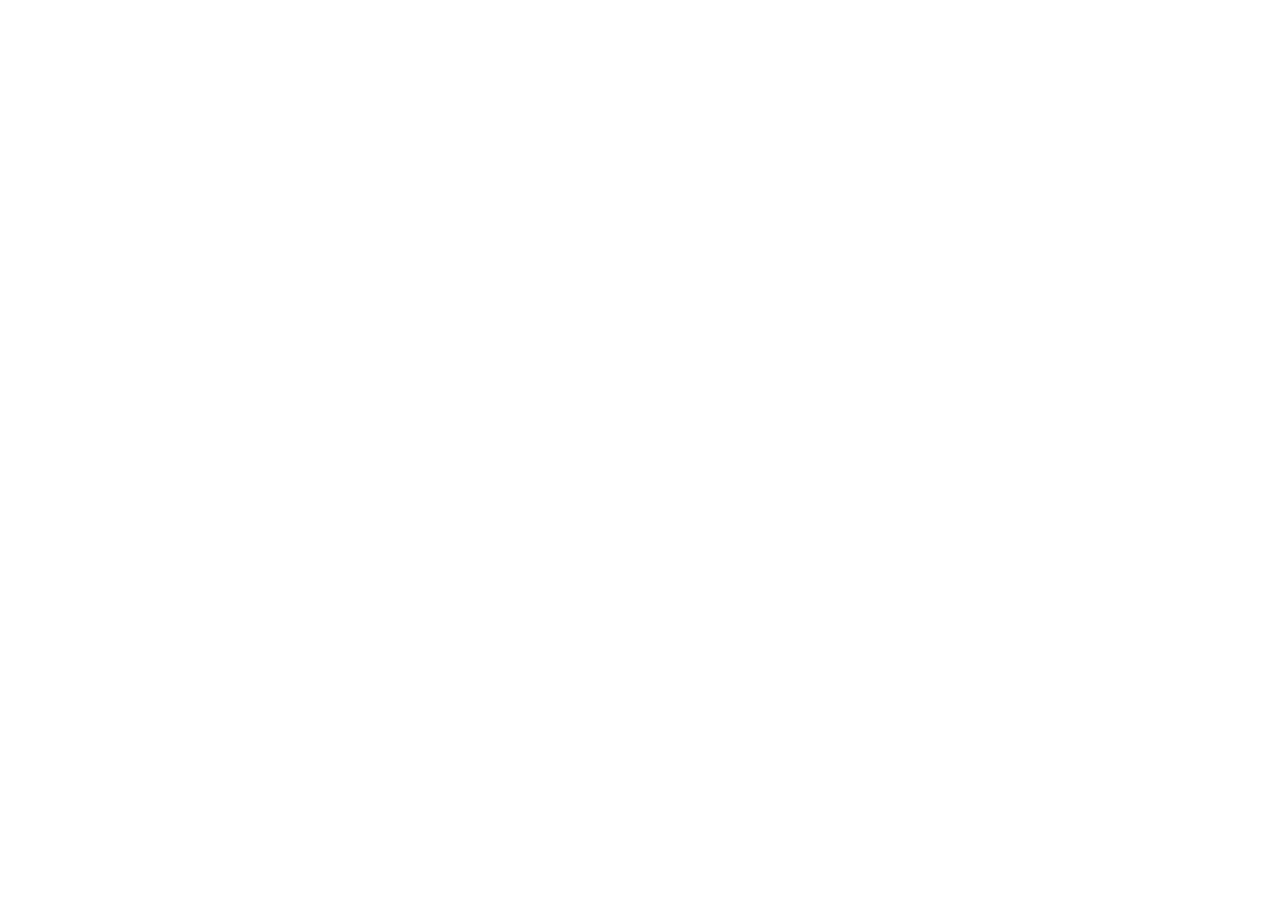
==== commit aa420d5a: "Updates" ====
--- a/index.html
+++ b/index.html
@@ -7,8 +7,8 @@
     <link rel="preconnect" href="https://fonts.gstatic.com" crossorigin>
     <link href="https://api.fontshare.com/v2/css?f[]=garet@400,500,600,700,800&display=swap" rel="stylesheet">
     <link href="https://fonts.googleapis.com/css2?family=Inter:ital,opsz,wght@0,14..32,100..900;1,14..32,100..900&display=swap" rel="stylesheet">
-    <script type="module" crossorigin src="/assets/index-DEhZwMu7.js"></script>
-    <link rel="stylesheet" crossorigin href="/assets/index-Xi6X-4Ty.css">
+    <script type="module" crossorigin src="/animated-racoon/assets/index-DbX7gekQ.js"></script>
+    <link rel="stylesheet" crossorigin href="/animated-racoon/assets/index-cd6chm78.css">
   </head>
   <body>
     <div id="root"></div>
